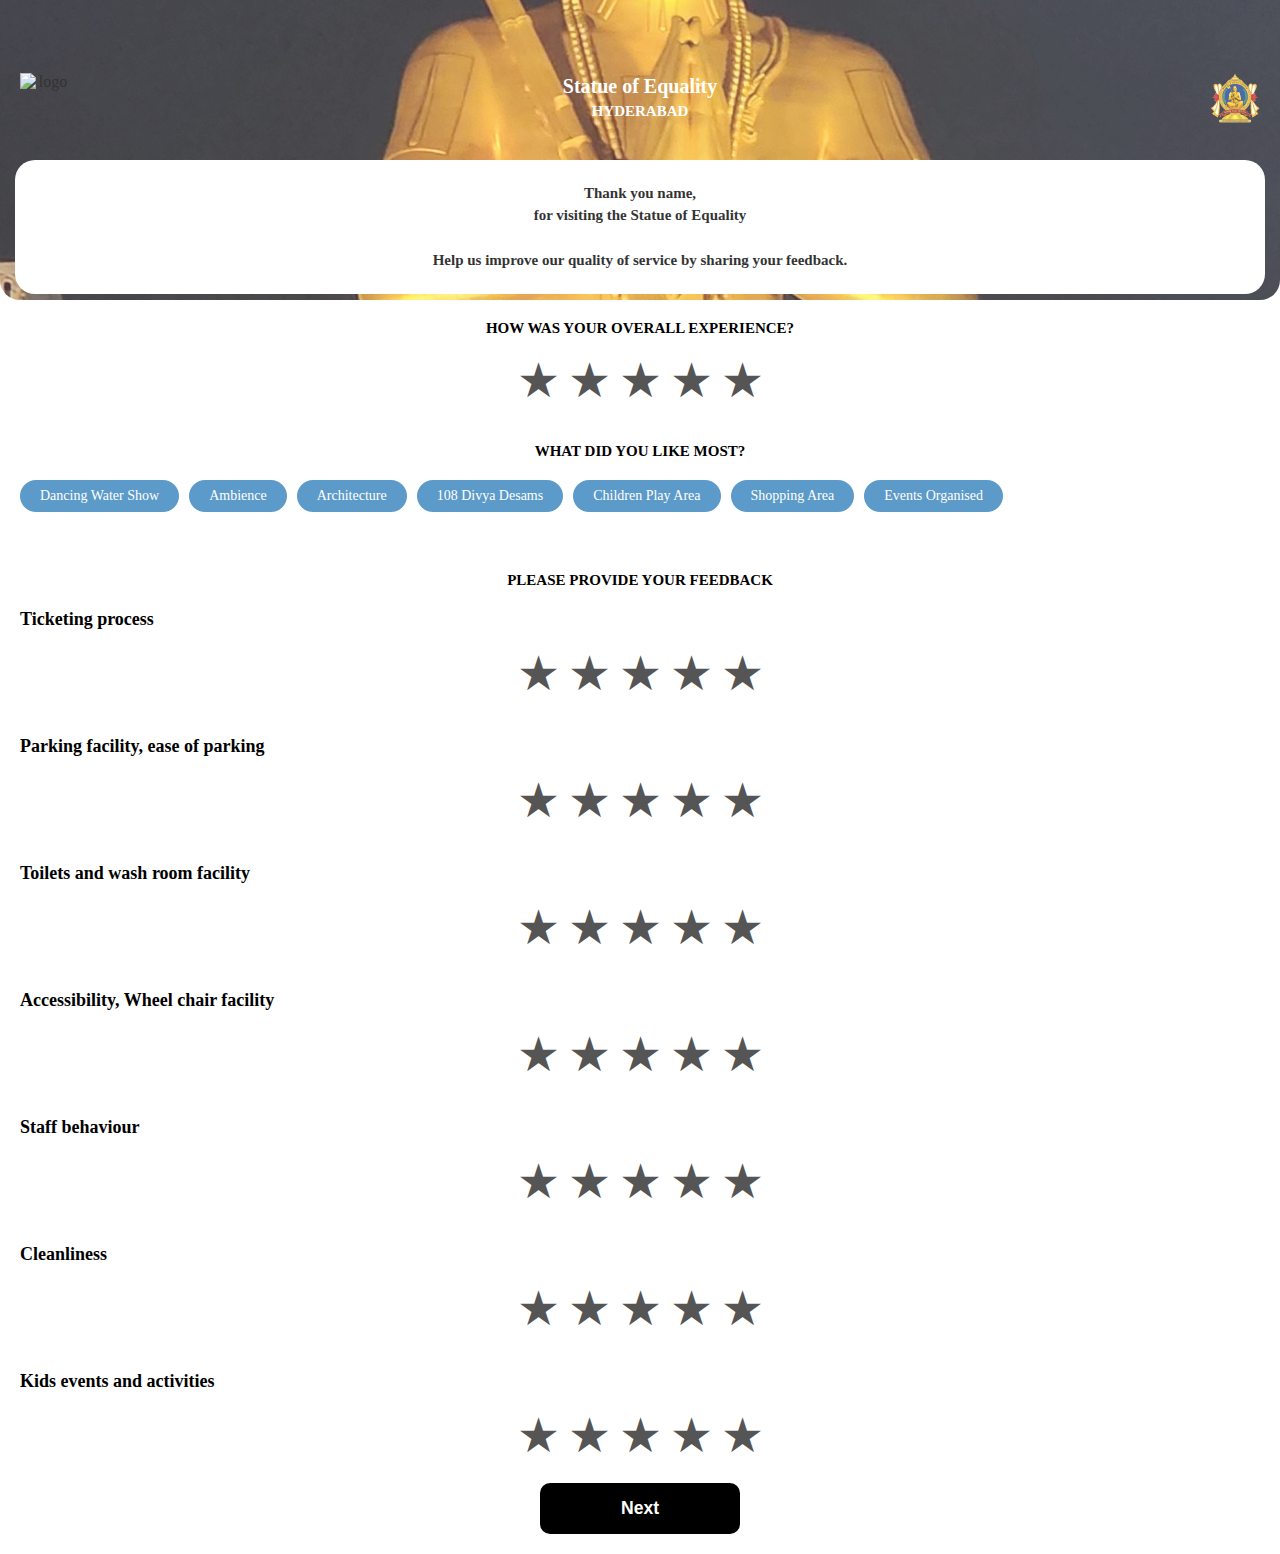
==== home.html @ 1686007e "Initial commit" ====
<!DOCTYPE html>
<html lang="en">
<head>
    <meta charset="UTF-8">
    <meta name="viewport" content="width=device-width, initial-scale=1.0">
    <link rel="stylesheet" href="styles.css">
    <title>FeedBack Form</title>
</head>
<body>
    <div class="container">
        <nav>
            <header>
                <img src="./logo.png" alt="logo">
                <div>
                    <p class="title">
                        Statue of Equality
                    </p>
                    <p class="location">HYDERABAD</p>
                </div>
                <img src="./Logo.png" alt="menu">
            </header>
            <div class="menu">
                <p>Thank you name,</p>
                <p>for visiting the Statue of Equality</p>
                <br>
                <p>Help us improve our quality of service by sharing your feedback.</p>
            </div>
        </nav>
        <h3>HOW WAS YOUR OVERALL EXPERIENCE?</h3>
        <div class="stars">
            <input type="radio" id="deity-star5" name="deity_rating" value="5">
            <label for="deity-star5" title="5 stars">&#9733;</label>
            
            <input type="radio" id="deity-star4" name="deity_rating" value="4">
            <label for="deity-star4" title="4 stars">&#9733;</label>
            
            <input type="radio" id="deity-star3" name="deity_rating" value="3">
            <label for="deity-star3" title="3 stars">&#9733;</label>
            
            <input type="radio" id="deity-star2" name="deity_rating" value="2">
            <label for="deity-star2" title="2 stars">&#9733;</label>
            
            <input type="radio" id="deity-star1" name="deity_rating" value="1">
            <label for="deity-star1" title="1 star">&#9733;</label>
        </div>
        <textarea 
            class="low-rating-comment" 
            name="deity_comment" 
            placeholder="Please tell us why you gave a low rating and how we can improve..."
            style="display: none;"
        ></textarea>
        <h3>WHAT DID YOU LIKE MOST?</h3>
        
        <div class="options-container">
            <div class="options-group">
                <input type="checkbox" id="dancing_water" name="dancing_water" value="dancing_water">
                <label for="dancing_water">Dancing Water Show</label>

                <input type="checkbox" id="Ambience" name="Ambience" value="Ambience">
                <label for="Ambience">Ambience</label>

                <input type="checkbox" id="Architecture" name="Architecture" value="Architecture">
                <label for="Architecture">Architecture</label>

                <input type="checkbox" id="108_Divya_Desams" name="108_Divya_Desams" value="108_Divya_Desams">
                <label for="108_Divya_Desams">108 Divya Desams</label>

                <input type="checkbox" id="child_play" name="child_play" value="child_play">
                <label for="child_play">Children Play Area</label>

                <input type="checkbox" id="Shopping" name="Shopping" value="Shopping">
                <label for="Shopping">Shopping Area</label>

                <input type="checkbox" id="Events" name="Events" value="Events">
                <label for="Events">Events Organised</label>
            </div>
        </div>
    </div>
    <div id="form">
        <h3>PLEASE PROVIDE YOUR FEEDBACK</h3>
        <h5>Ticketing process</h5>
        <div class="stars">
            <input type="radio" id="ticket-star5" name="ticket_rating" value="5">
            <label for="ticket-star5" title="5 stars">&#9733;</label>
            
            <input type="radio" id="ticket-star4" name="ticket_rating" value="4">
            <label for="ticket-star4" title="4 stars">&#9733;</label>
            
            <input type="radio" id="ticket-star3" name="ticket_rating" value="3">
            <label for="ticket-star3" title="3 stars">&#9733;</label>
            
            <input type="radio" id="ticket-star2" name="ticket_rating" value="2">
            <label for="ticket-star2" title="2 stars">&#9733;</label>
            
            <input type="radio" id="ticket-star1" name="ticket_rating" value="1">
            <label for="ticket-star1" title="1 star">&#9733;</label>
        </div>
        <textarea 
            class="low-rating-comment" 
            name="ticket_comment" 
            placeholder="Please tell us why you gave a low rating and how we can improve..."
            style="display: none;"
        ></textarea>
        <h5>Parking facility, ease of parking</h5>
        <div class="stars">
            <input type="radio" id="parking-star5" name="parking_rating" value="5">
            <label for="parking-star5" title="5 stars">&#9733;</label>
            
            <input type="radio" id="parking-star4" name="parking_rating" value="4">
            <label for="parking-star4" title="4 stars">&#9733;</label>
            
            <input type="radio" id="parking-star3" name="parking_rating" value="3">
            <label for="parking-star3" title="3 stars">&#9733;</label>
            
            <input type="radio" id="parking-star2" name="parking_rating" value="2">
            <label for="parking-star2" title="2 stars">&#9733;</label>
            
            <input type="radio" id="parking-star1" name="parking_rating" value="1">
            <label for="parking-star1" title="1 star">&#9733;</label>
        </div>
        <textarea 
            class="low-rating-comment" 
            name="parking_comment" 
            placeholder="Please tell us why you gave a low rating and how we can improve..."
            style="display: none;"
        ></textarea>
        <h5>Toilets and wash room facility</h5>
        <div class="stars">
            <input type="radio" id="wash-star5" name="wash_rating" value="5">
            <label for="wash-star5" title="5 stars">&#9733;</label>
            
            <input type="radio" id="wash-star4" name="wash_rating" value="4">
            <label for="wash-star4" title="4 stars">&#9733;</label>
            
            <input type="radio" id="wash-star3" name="wash_rating" value="3">
            <label for="wash-star3" title="3 stars">&#9733;</label>
            
            <input type="radio" id="wash-star2" name="wash_rating" value="2">
            <label for="wash-star2" title="2 stars">&#9733;</label>
            
            <input type="radio" id="wash-star1" name="wash_rating" value="1">
            <label for="wash-star1" title="1 star">&#9733;</label>
        </div>
        <textarea 
            class="low-rating-comment" 
            name="wash_comment" 
            placeholder="Please tell us why you gave a low rating and how we can improve..."
            style="display: none;"
        ></textarea>
        <h5>Accessibility, Wheel chair facility</h5>
        <div class="stars">
            <input type="radio" id="access-star5" name="access_rating" value="5">
            <label for="access-star5" title="5 stars">&#9733;</label>
            
            <input type="radio" id="access-star4" name="access_rating" value="4">
            <label for="access-star4" title="4 stars">&#9733;</label>
            
            <input type="radio" id="access-star3" name="access_rating" value="3">
            <label for="access-star3" title="3 stars">&#9733;</label>
            
            <input type="radio" id="access-star2" name="access_rating" value="2">
            <label for="access-star2" title="2 stars">&#9733;</label>
            
            <input type="radio" id="access-star1" name="access_rating" value="1">
            <label for="access-star1" title="1 star">&#9733;</label>
        </div>
        <textarea 
            class="low-rating-comment" 
            name="access_comment" 
            placeholder="Please tell us why you gave a low rating and how we can improve..."
            style="display: none;"
        ></textarea>
        <h5>Staff behaviour</h5>
        <div class="stars">
            <input type="radio" id="staff-star5" name="staff_rating" value="5">
            <label for="staff-star5" title="5 stars">&#9733;</label>
            
            <input type="radio" id="staff-star4" name="staff_rating" value="4">
            <label for="staff-star4" title="4 stars">&#9733;</label>
            
            <input type="radio" id="staff-star3" name="staff_rating" value="3">
            <label for="staff-star3" title="3 stars">&#9733;</label>
            
            <input type="radio" id="staff-star2" name="staff_rating" value="2">
            <label for="staff-star2" title="2 stars">&#9733;</label>
            
            <input type="radio" id="staff-star1" name="staff_rating" value="1">
            <label for="staff-star1" title="1 star">&#9733;</label>
        </div>
        <textarea 
            class="low-rating-comment" 
            name="staff_comment" 
            placeholder="Please tell us why you gave a low rating and how we can improve..."
            style="display: none;"
        ></textarea>
        <h5>Cleanliness</h5>
        <div class="stars">
            <input type="radio" id="clean-star5" name="clean_rating" value="5">
            <label for="clean-star5" title="5 stars">&#9733;</label>
            
            <input type="radio" id="clean-star4" name="clean_rating" value="4">
            <label for="clean-star4" title="4 stars">&#9733;</label>
            
            <input type="radio" id="clean-star3" name="clean_rating" value="3">
            <label for="clean-star3" title="3 stars">&#9733;</label>
            
            <input type="radio" id="clean-star2" name="clean_rating" value="2">
            <label for="clean-star2" title="2 stars">&#9733;</label>
            
            <input type="radio" id="clean-star1" name="clean_rating" value="1">
            <label for="clean-star1" title="1 star">&#9733;</label>
        </div>
        <textarea 
            class="low-rating-comment" 
            name="clean_comment" 
            placeholder="Please tell us why you gave a low rating and how we can improve..."
            style="display: none;"
        ></textarea>
        <h5>Kids events and activities</h5>
        <div class="stars">
            <input type="radio" id="kids-star5" name="kids_rating" value="5">
            <label for="kids-star5" title="5 stars">&#9733;</label>
            
            <input type="radio" id="kids-star4" name="kids_rating" value="4">
            <label for="kids-star4" title="4 stars">&#9733;</label>
            
            <input type="radio" id="kids-star3" name="kids_rating" value="3">
            <label for="kids-star3" title="3 stars">&#9733;</label>
            
            <input type="radio" id="kids-star2" name="kids_rating" value="2">
            <label for="kids-star2" title="2 stars">&#9733;</label>
            
            <input type="radio" id="kids-star1" name="kids_rating" value="1">
            <label for="kids-star1" title="1 star">&#9733;</label>
        </div>
        <textarea 
            class="low-rating-comment" 
            name="kids_comment" 
            placeholder="Please tell us why you gave a low rating and how we can improve..."
            style="display: none;"
        ></textarea>
        
            <button type="submit">Next</button>
        
        </div>
    </div>
</body>
</html>
---- styles.css ----
* {
    margin: 0;
    padding: 0;
    box-sizing: border-box;
}
.body-container {
    background-color: #faf4e9;
    display: flex;
    flex-direction: column; /* Stack containers vertically */
    justify-content: center;
    align-items: center;
    min-height: 100vh;
    margin: 0; /* Important: Remove default body margins */
}
.container {
    background-color: white;
    
    text-align: center;
}

.div-container {
    display: flex;
    background-color: white;
    flex-direction: column;
    justify-content: center;
    align-items: center;
    width: 100%;
    padding: 20px; /* Add some padding to the div container */
    box-sizing: border-box; /* Include padding in width calculation */
}
.top-logo-container,
.bottom-logo-container {
    display: flex;
    justify-content: center; /* Center the logos */
    width: 100%; /* Ensure containers span full width */
}

.top-logo,
.bottom-logo {
    width: 100px; /* Adjust as needed */
    height: auto; /* Maintain aspect ratio */
    display: block; /* Prevent extra space below image */
}
p {
    font-size: 15px;
    font-weight: bold;
    color: black; /* Changed to black for visibility on white background */
    margin: 5px 0; /* Added margins for spacing */
}
nav {
    height: 300px;
    background-image: url(./image.jpg);
    background-size: cover;
    background-position: center;
    background-repeat: no-repeat;
    border-bottom-left-radius: 20px;
    border-bottom-right-radius: 20px;
    opacity: 0.8;
}
header {
    display: flex;
    justify-content: space-between;
    align-items: center;
    padding: 20px;
    padding-top: 70px;
}
img {
    width: 50px;
    height: 50px;
}
/* p {
    font-size: 15px;
    font-weight: bold;
    color: white;
} */
.title {
    font-size: 20px;
    font-weight: bold;
    color: white;
}
.location {
    font-size: 15px;
    color: white;
    text-align: center;
}
.menu {
    background-color: white;
    padding: 20px;
    border-radius: 20px;
    margin: 15px;
}
p {
    font-size: 15px;
    font-weight: bold;
    color: black;
    text-align: center;
}
h3 {
    font-size: 15px;
    font-weight: bold;
    color: black;
    text-align: center;
    padding: 20px;
    padding-bottom: 0px;
}
.stars {
    display: flex;
    flex-direction: row-reverse;
    justify-content: center;
    gap: 8px;
    margin: 15px 0;
}
.stars input {
    display: none;
}

.stars label {
    font-size: 3rem;
    color: #555;
    cursor: pointer;
    transition: all 0.2s ease;
}

.stars input:checked ~ label,
.stars input:checked ~ label ~ label {
    color: #dda035;
    text-shadow: 0 0 15px rgba(221, 160, 53, 0.5);
}

.stars label:hover,
.stars label:hover ~ label {
    color: #f39c12;
    transform: scale(1.1);
    text-shadow: 0 0 20px rgba(243, 156, 18, 0.5);
}
.stars-display {
    color: #f39c12;
    font-size: 0.9em;
    letter-spacing: -2px;
}
textarea {
    width: 100%;
    background-color: rgba(255, 255, 255, 0.1);
    border: 1px solid #dda035;
    border-radius: 8px;
    padding: 10px;
    color: #ffffff;
    margin: 10px 0;
    min-height: 100px;
    resize: vertical;
}

.options-container {
    padding: 20px;
    color: white;
}

.options-container h2 {
    margin-bottom: 20px;
    font-weight: normal;
}

.options-group {
    display: flex;
    flex-wrap: wrap;
    gap: 10px;
    margin-bottom: 20px;
}

.options-group input[type="checkbox"] {
    display: none;
}

.options-group label {
    background-color: #5c9ac9;
    padding: 8px 20px;
    border-radius: 25px;
    cursor: pointer;
    font-size: 14px;
    transition: all 0.3s ease;
}

/* Special styling for the "ipsum" option */
label[for="ipsum"] {
    background-color: #e8ff8f;
    color: black;
}

.options-group input[type="checkbox"]:checked + label {
    background-color: #e8ff8f;
    color: black;
}

.select-btn {
    background-color: transparent;
    border: 1px solid #ffffff40;
    color: white;
    padding: 8px 20px;
    border-radius: 5px;
    cursor: pointer;
    margin-bottom: 15px;
}

.selected-text {
    color: white;
    font-size: 14px;
}
h5 {
    font-size: 18px;
    font-weight: bold;
    color: black;
    padding: 20px;
    padding-bottom: 0px;
}
button[type="submit"] {
    background-color: black;
    color: #ffffff;
    padding: 15px 30px;
    border: none;
    border-radius: 10px;
    font-size: 1.1em;
    font-weight: bold;
    cursor: pointer;
    margin: 20px auto;
    display: block;
    min-width: 200px;
    transition: all 0.3s ease;
}
.logo {
    width: 50px;
    height: 50px;
}
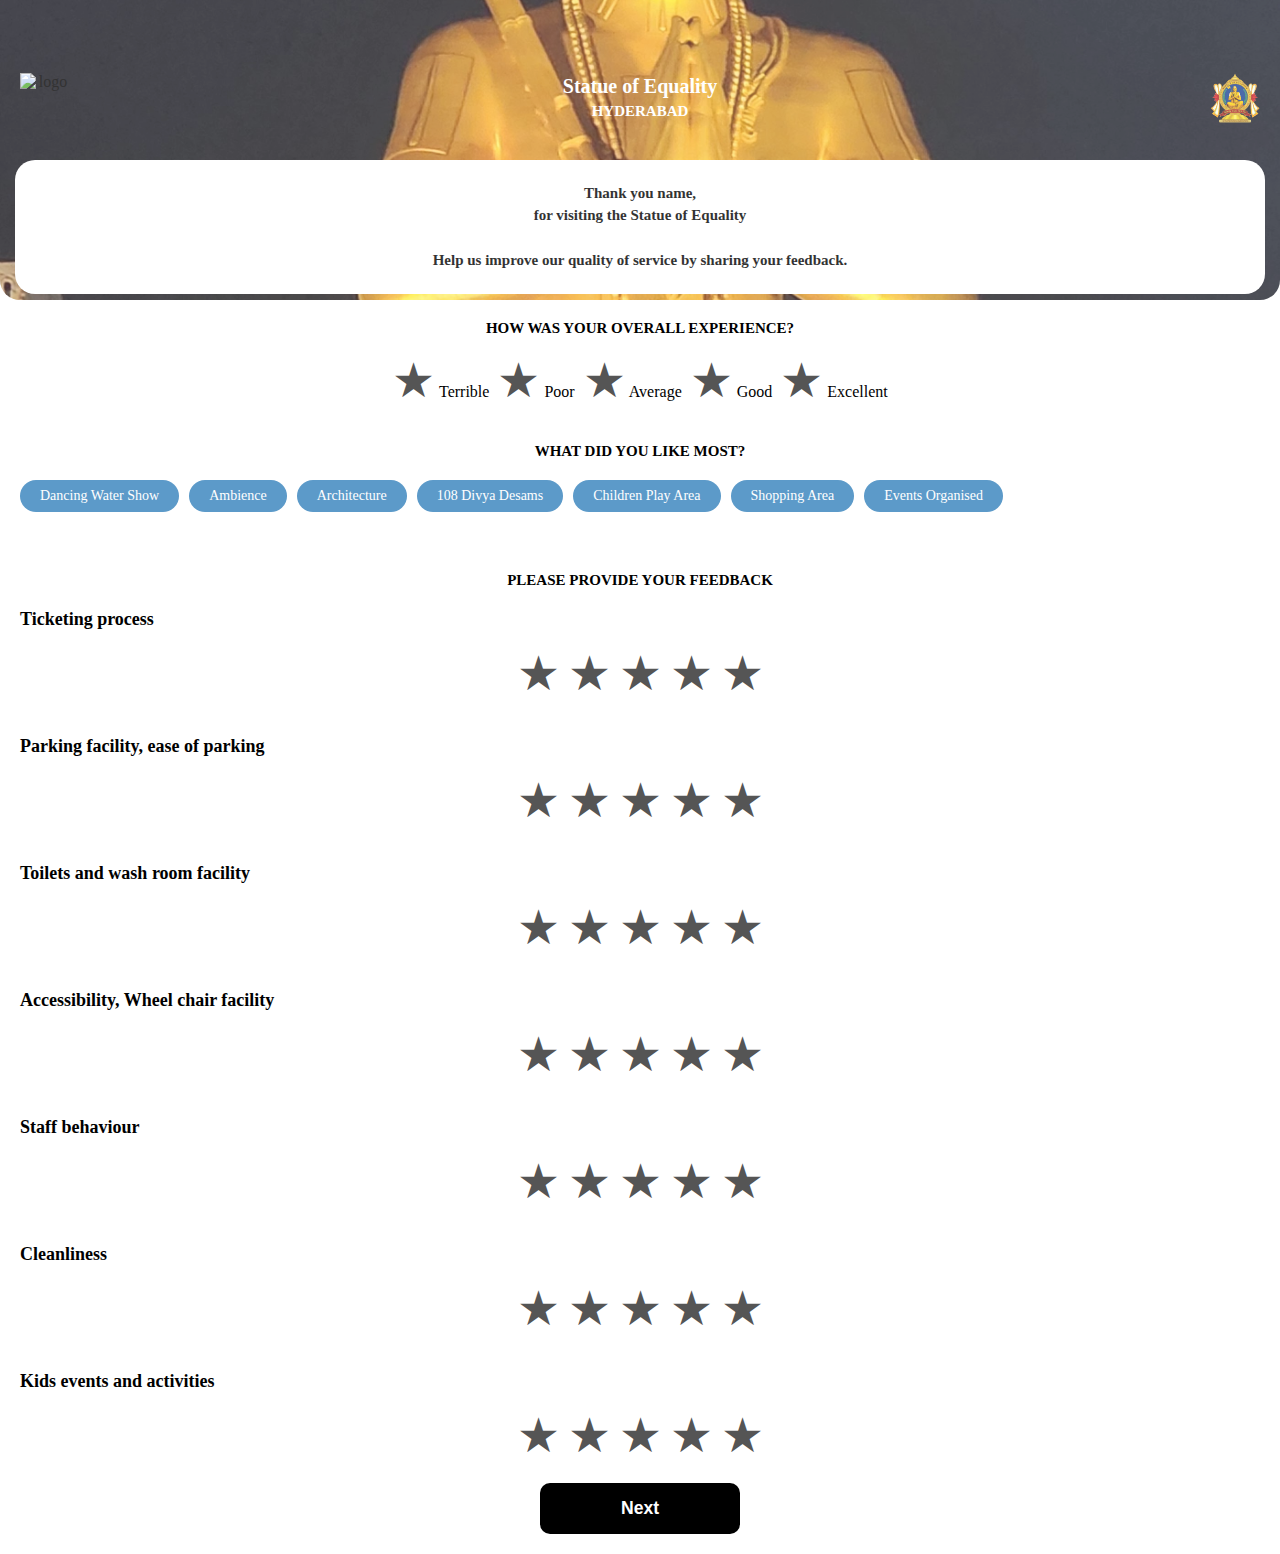
==== commit 38162c8b: "Developed CSS" ====
--- a/home.html
+++ b/home.html
@@ -28,20 +28,35 @@
         </nav>
         <h3>HOW WAS YOUR OVERALL EXPERIENCE?</h3>
         <div class="stars">
-            <input type="radio" id="deity-star5" name="deity_rating" value="5">
-            <label for="deity-star5" title="5 stars">&#9733;</label>
-            
-            <input type="radio" id="deity-star4" name="deity_rating" value="4">
-            <label for="deity-star4" title="4 stars">&#9733;</label>
-            
-            <input type="radio" id="deity-star3" name="deity_rating" value="3">
-            <label for="deity-star3" title="3 stars">&#9733;</label>
-            
-            <input type="radio" id="deity-star2" name="deity_rating" value="2">
-            <label for="deity-star2" title="2 stars">&#9733;</label>
-            
-            <input type="radio" id="deity-star1" name="deity_rating" value="1">
-            <label for="deity-star1" title="1 star">&#9733;</label>
+            <div class="star-container">
+                <input type="radio" id="deity-star5" name="deity_rating" value="5">
+                <label for="deity-star5" title="5 stars">&#9733;</label>
+                <span>Excellent</span>
+            </div>
+            
+            <div class="star-container">
+                <input type="radio" id="deity-star4" name="deity_rating" value="4">
+                <label for="deity-star4" title="4 stars">&#9733;</label>
+                <span>Good</span>
+            </div>
+            
+            <div class="star-container">
+                <input type="radio" id="deity-star3" name="deity_rating" value="3">
+                <label for="deity-star3" title="3 stars">&#9733;</label>
+                <span>Average</span>
+            </div>
+            
+            <div class="star-container">
+                <input type="radio" id="deity-star2" name="deity_rating" value="2">
+                <label for="deity-star2" title="2 stars">&#9733;</label>
+                <span>Poor</span>
+            </div>
+            
+            <div class="star-container">
+                <input type="radio" id="deity-star1" name="deity_rating" value="1">
+                <label for="deity-star1" title="1 star">&#9733;</label>
+                <span>Terrible</span>
+            </div>
         </div>
         <textarea 
             class="low-rating-comment" 
--- a/styles.css
+++ b/styles.css
@@ -180,11 +180,7 @@
     transition: all 0.3s ease;
 }
 
-/* Special styling for the "ipsum" option */
-label[for="ipsum"] {
-    background-color: #e8ff8f;
-    color: black;
-}
+
 
 .options-group input[type="checkbox"]:checked + label {
     background-color: #e8ff8f;
@@ -229,4 +225,10 @@
 .logo {
     width: 50px;
     height: 50px;
-}+}
+
+input[type="checkbox"] {
+    margin-top: 10px;
+    margin-bottom: 10px;
+    display: flex;
+}
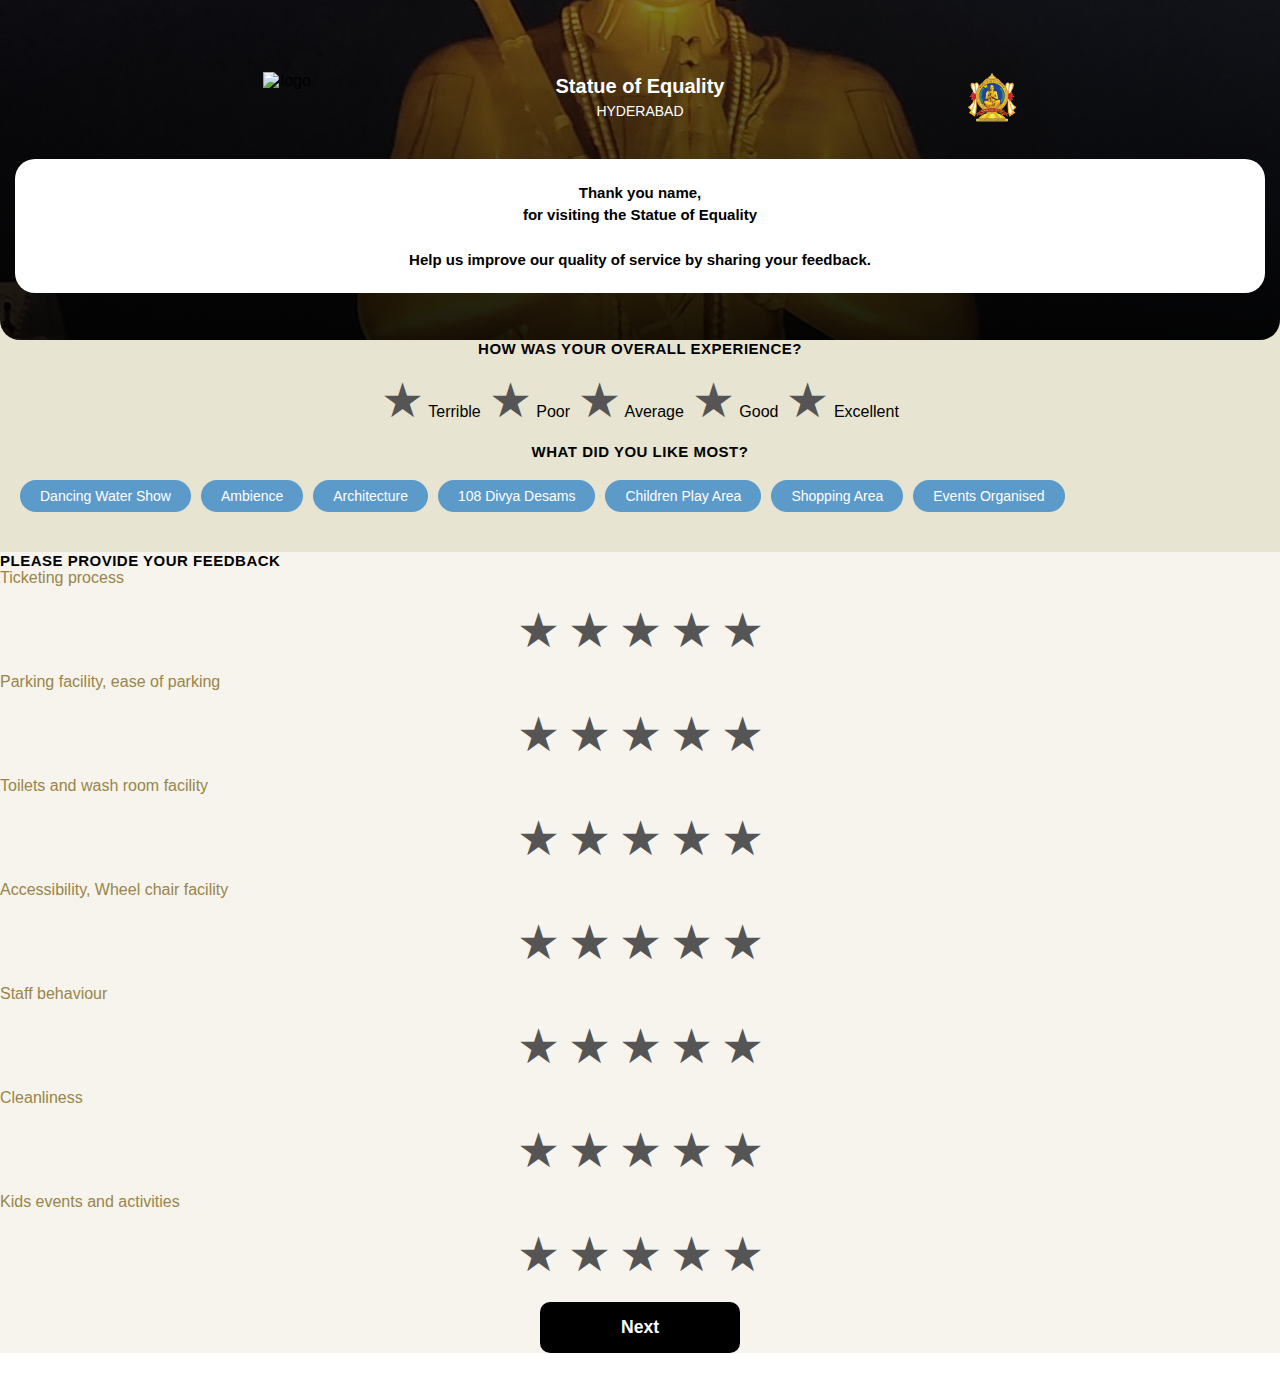
==== commit d5550c32: "Developed CSS" ====
--- a/home.html
+++ b/home.html
@@ -11,7 +11,7 @@
         <nav>
             <header>
                 <img src="./logo.png" alt="logo">
-                <div>
+                <div id="name">
                     <p class="title">
                         Statue of Equality
                     </p>
--- a/styles.css
+++ b/styles.css
@@ -2,6 +2,7 @@
     margin: 0;
     padding: 0;
     box-sizing: border-box;
+    font-family: Arial, sans-serif;
 }
 .body-container {
     background-color: #faf4e9;
@@ -13,7 +14,7 @@
     margin: 0; /* Important: Remove default body margins */
 }
 .container {
-    background-color: white;
+    background-color: #e7e4d1;
     
     text-align: center;
 }
@@ -48,18 +49,17 @@
     margin: 5px 0; /* Added margins for spacing */
 }
 nav {
-    height: 300px;
-    background-image: url(./image.jpg);
+    height: 340px;
+    background-image: linear-gradient(rgba(0, 0, 0, 0.5), rgba(0, 0, 0, 0.9)), url(./image.jpg);
     background-size: cover;
     background-position: center;
     background-repeat: no-repeat;
     border-bottom-left-radius: 20px;
     border-bottom-right-radius: 20px;
-    opacity: 0.8;
 }
 header {
     display: flex;
-    justify-content: space-between;
+    justify-content: space-evenly;
     align-items: center;
     padding: 20px;
     padding-top: 70px;
@@ -74,14 +74,16 @@
     color: white;
 } */
 .title {
+    font-family: 'SF Pro Display', -apple-system, BlinkMacSystemFont, Arial, sans-serif;
     font-size: 20px;
-    font-weight: bold;
+    font-weight: 600;
     color: white;
 }
 .location {
-    font-size: 15px;
-    color: white;
-    text-align: center;
+    font-family: 'SF Pro Display',-apple-system, BlinkMacSystemFont, Arial, sans-serif;
+    font-size: 14px;
+    font-weight: 500;
+    color: white;
 }
 .menu {
     background-color: white;
@@ -96,12 +98,15 @@
     text-align: center;
 }
 h3 {
-    font-size: 15px;
-    font-weight: bold;
-    color: black;
-    text-align: center;
-    padding: 20px;
-    padding-bottom: 0px;
+    font-family: 'SF Pro Display',-apple-system, BlinkMacSystemFont, Arial, sans-serif;
+    font-size: 15px;
+    font-weight: 600;
+    color: #000000;
+    text-transform: uppercase;
+    letter-spacing: 0.5px;
+}
+#form {
+    background-color: #f7f4ed;
 }
 .stars {
     display: flex;
@@ -202,11 +207,10 @@
     font-size: 14px;
 }
 h5 {
-    font-size: 18px;
-    font-weight: bold;
-    color: black;
-    padding: 20px;
-    padding-bottom: 0px;
+    font-family: 'SF Pro Display',-apple-system, BlinkMacSystemFont, Arial, sans-serif;
+    font-size: 16px;
+    font-weight: 500;
+    color: #998548;
 }
 button[type="submit"] {
     background-color: black;
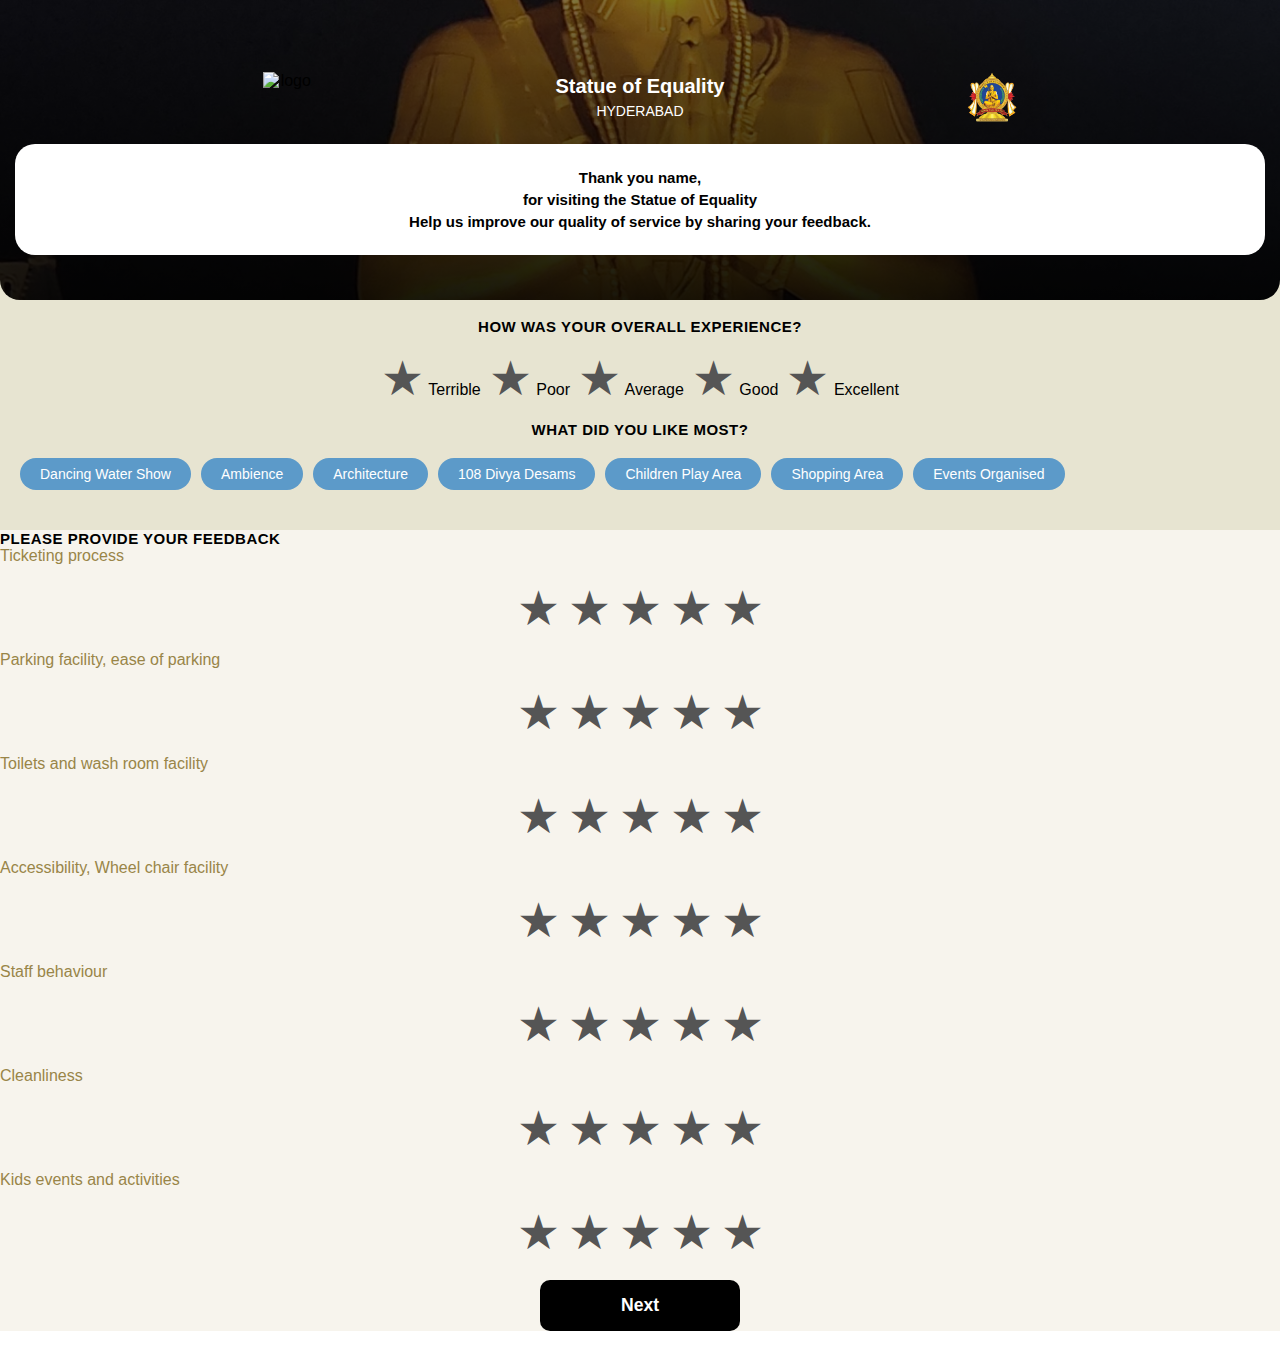
==== commit a49ca2ec: "Css Added" ====
--- a/home.html
+++ b/home.html
@@ -22,10 +22,11 @@
             <div class="menu">
                 <p>Thank you name,</p>
                 <p>for visiting the Statue of Equality</p>
-                <br>
+               
                 <p>Help us improve our quality of service by sharing your feedback.</p>
             </div>
         </nav>
+        <br>
         <h3>HOW WAS YOUR OVERALL EXPERIENCE?</h3>
         <div class="stars">
             <div class="star-container">
--- a/styles.css
+++ b/styles.css
@@ -49,7 +49,7 @@
     margin: 5px 0; /* Added margins for spacing */
 }
 nav {
-    height: 340px;
+    height: 300px;
     background-image: linear-gradient(rgba(0, 0, 0, 0.5), rgba(0, 0, 0, 0.9)), url(./image.jpg);
     background-size: cover;
     background-position: center;
@@ -89,7 +89,8 @@
     background-color: white;
     padding: 20px;
     border-radius: 20px;
-    margin: 15px;
+    margin-left: 15px;
+    margin-right: 15px;
 }
 p {
     font-size: 15px;
